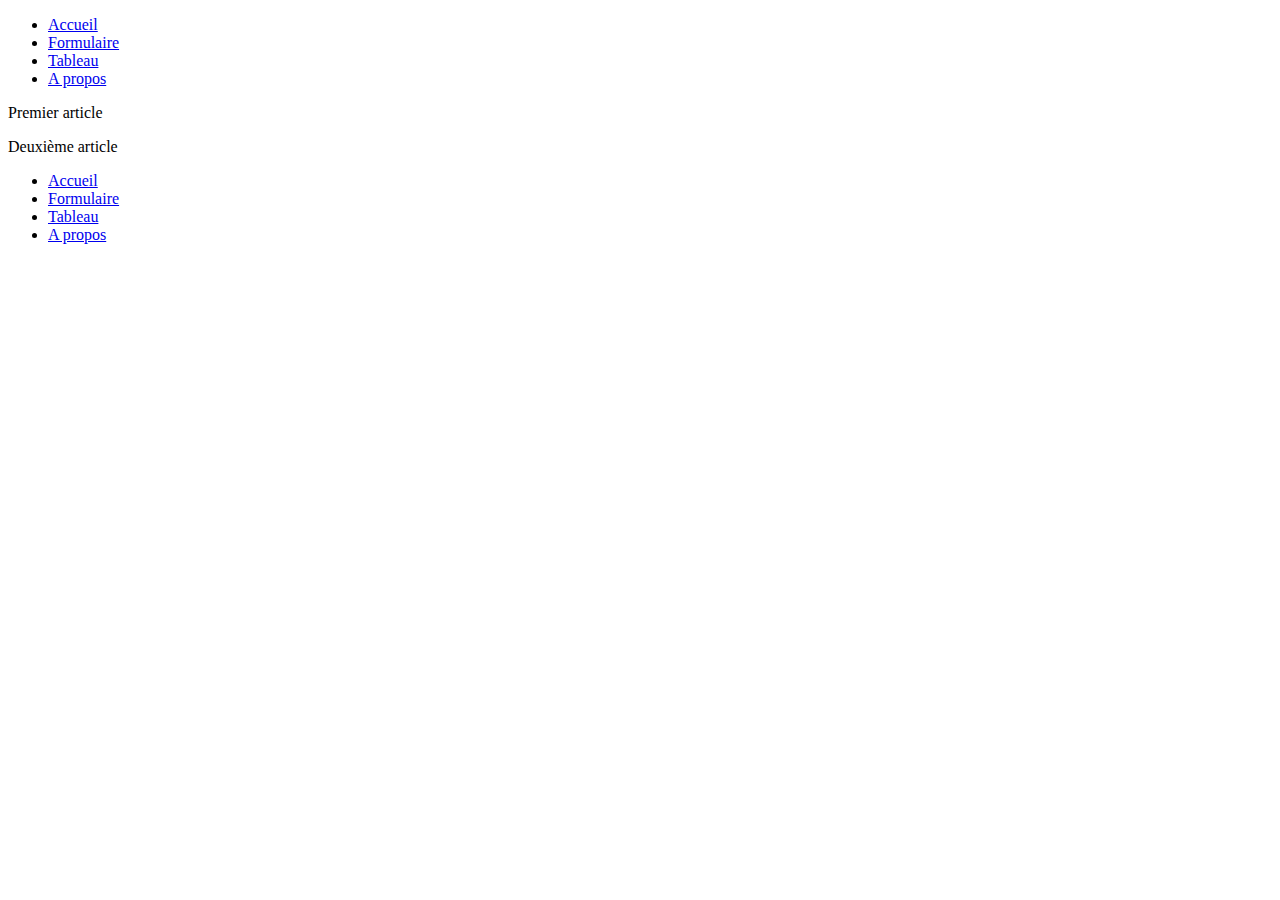
==== index.html @ fda32cfa "v0.0_html" ====
<!DOCTYPE html>
<html lang="fr">

<head>
    <meta charset="UTF-8">
    <meta name="viewport" content="width=device-width, initial-scale=1.0">
    <title>Accueil</title>
</head>

<body>
    <nav>
        <ul>
            <li><a href="index.html">Accueil</a></li>
            <li><a href="formulaire.html">Formulaire</a></li>
            <li><a href="tableau.html">Tableau</a></li>
            <li><a href="about.html">A propos</a></li>
        </ul>
    </nav>
    <section>
        <div class="article1">
            <p>
                Premier article
            </p>
        </div>
        <div class="article2">
            <p>
                Deuxième article
            </p>
        </div>
    </section>
    <footer>
        <ul>
            <li><a href="index.html">Accueil</a></li>
            <li><a href="formulaire.html">Formulaire</a></li>
            <li><a href="tableau.html">Tableau</a></li>
            <li><a href="about.html">A propos</a></li>
        </ul>
    </footer>
</body>

</html>
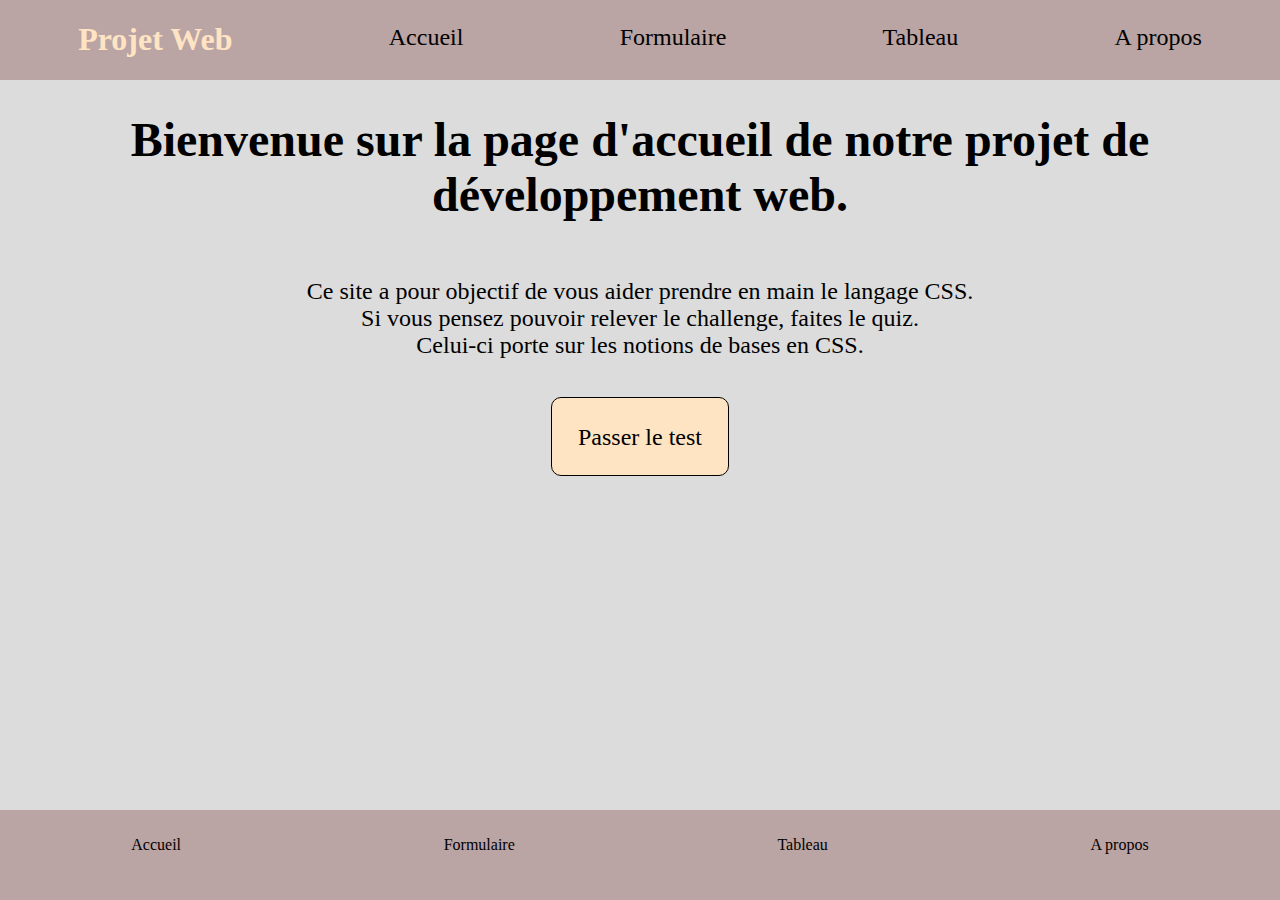
==== commit 95e18cad: "premier style" ====
--- a/index.html
+++ b/index.html
@@ -5,36 +5,33 @@
     <meta charset="UTF-8">
     <meta name="viewport" content="width=device-width, initial-scale=1.0">
     <title>Accueil</title>
+    <link rel='stylesheet' href="style.css">
 </head>
 
 <body>
     <nav>
-        <ul>
-            <li><a href="index.html">Accueil</a></li>
-            <li><a href="formulaire.html">Formulaire</a></li>
-            <li><a href="tableau.html">Tableau</a></li>
-            <li><a href="about.html">A propos</a></li>
-        </ul>
+        <h1>Projet Web</h1>
+        <a href="index.html">Accueil</a>
+        <a href="formulaire.html">Formulaire</a>
+        <a href="tableau.html">Tableau</a>
+        <a href="about.html">A propos</a>
     </nav>
     <section>
-        <div class="article1">
-            <p>
-                Premier article
-            </p>
-        </div>
-        <div class="article2">
-            <p>
-                Deuxième article
-            </p>
+        <h1>Bienvenue sur la page d'accueil de notre projet de développement web.</h1>
+        <p>
+            Ce site a pour objectif de vous aider prendre en main le langage CSS.<br>
+            Si vous pensez pouvoir relever le challenge, faites le quiz.</br>
+            Celui-ci porte sur les notions de bases en CSS.</br>
+        </p>
+        <div>
+            <a href="formulaire.html">Passer le test</a>
         </div>
     </section>
     <footer>
-        <ul>
-            <li><a href="index.html">Accueil</a></li>
-            <li><a href="formulaire.html">Formulaire</a></li>
-            <li><a href="tableau.html">Tableau</a></li>
-            <li><a href="about.html">A propos</a></li>
-        </ul>
+        <a href="index.html">Accueil</a>
+        <a href="formulaire.html">Formulaire</a>
+        <a href="tableau.html">Tableau</a>
+        <a href="about.html">A propos</a>
     </footer>
 </body>
 
--- a/style.css
+++ b/style.css
@@ -0,0 +1,59 @@
+body {
+  background-color: gainsboro;
+  margin: 0;
+  font-family: Montserrat;
+}
+
+nav {
+  color: bisque;
+  background-color: rgb(187, 164, 164);
+  height: 15%;
+  display: flex;
+  flex-flow: row wrap;
+  justify-content: space-around;
+}
+
+nav a {
+  text-decoration: none;
+  color: black;
+  font-size: x-large;
+  padding-top: 1em;
+}
+
+section {
+  text-align: center;
+  font-size: x-large;
+  display: flex;
+  flex-flow: column nowrap;
+  justify-content: space-between;
+}
+
+section p {
+  margin-bottom: 5%;
+}
+
+section a {
+  border: 1px black solid;
+  background-color: bisque;
+  color: black;
+  text-decoration: none;
+  padding: 2%;
+  border-radius: 10px;
+}
+
+footer {
+  position: absolute;
+  bottom: 0;
+  width: 100%;
+  height: 10%;
+  background-color: rgb(187, 164, 164);
+  display: flex;
+  flex-flow: row wrap;
+  justify-content: space-around;
+}
+
+footer a {
+  text-decoration: none;
+  color: black;
+  margin-top: 2%;
+}
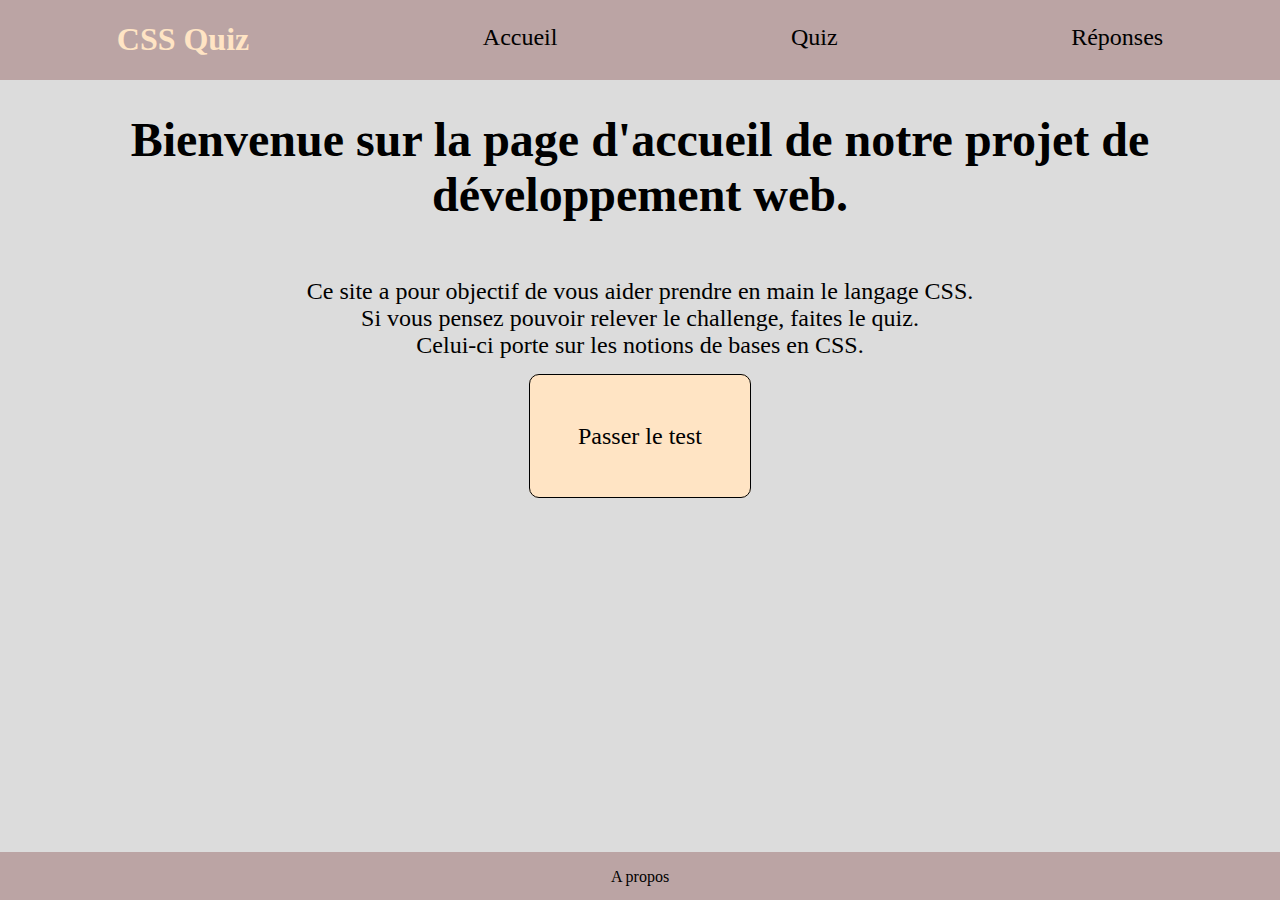
==== commit d1476b5b: "update" ====
--- a/index.html
+++ b/index.html
@@ -10,11 +10,10 @@
 
 <body>
     <nav>
-        <h1>Projet Web</h1>
+        <h1>CSS Quiz</h1>
         <a href="index.html">Accueil</a>
-        <a href="formulaire.html">Formulaire</a>
-        <a href="tableau.html">Tableau</a>
-        <a href="about.html">A propos</a>
+        <a href="formulaire.html">Quiz</a>
+        <a href="tableau.html">Réponses</a>
     </nav>
     <section>
         <h1>Bienvenue sur la page d'accueil de notre projet de développement web.</h1>
@@ -28,9 +27,6 @@
         </div>
     </section>
     <footer>
-        <a href="index.html">Accueil</a>
-        <a href="formulaire.html">Formulaire</a>
-        <a href="tableau.html">Tableau</a>
         <a href="about.html">A propos</a>
     </footer>
 </body>
--- a/style.css
+++ b/style.css
@@ -22,10 +22,11 @@
 
 section {
   text-align: center;
-  font-size: x-large;
+  font-size: 1.5em;
   display: flex;
   flex-flow: column nowrap;
   justify-content: space-between;
+  margin-block-end: 5em;
 }
 
 section p {
@@ -37,15 +38,15 @@
   background-color: bisque;
   color: black;
   text-decoration: none;
-  padding: 2%;
+  padding: 2em;
   border-radius: 10px;
 }
 
 footer {
-  position: absolute;
+  position: fixed;
   bottom: 0;
   width: 100%;
-  height: 10%;
+  height: 3em;
   background-color: rgb(187, 164, 164);
   display: flex;
   flex-flow: row wrap;
@@ -55,5 +56,33 @@
 footer a {
   text-decoration: none;
   color: black;
-  margin-top: 2%;
+  margin-top: 1em;
 }
+
+.formulaire {
+  margin-inline: 1rem;
+  display: flex;
+  flex-flow: column nowrap;
+  justify-content: space-evenly;
+}
+
+.question {
+  margin-block-end: 2em;
+}
+
+.question .reponse {
+  margin-right: 2em;
+}
+
+.contact {
+  display: flex;
+  flex-flow: column nowrap;
+  justify-content: space-evenly;
+  align-content: center;
+  margin-left: 10em;
+  margin-right: 10em;
+}
+
+#boutonForm {
+  margin: 5em;
+}
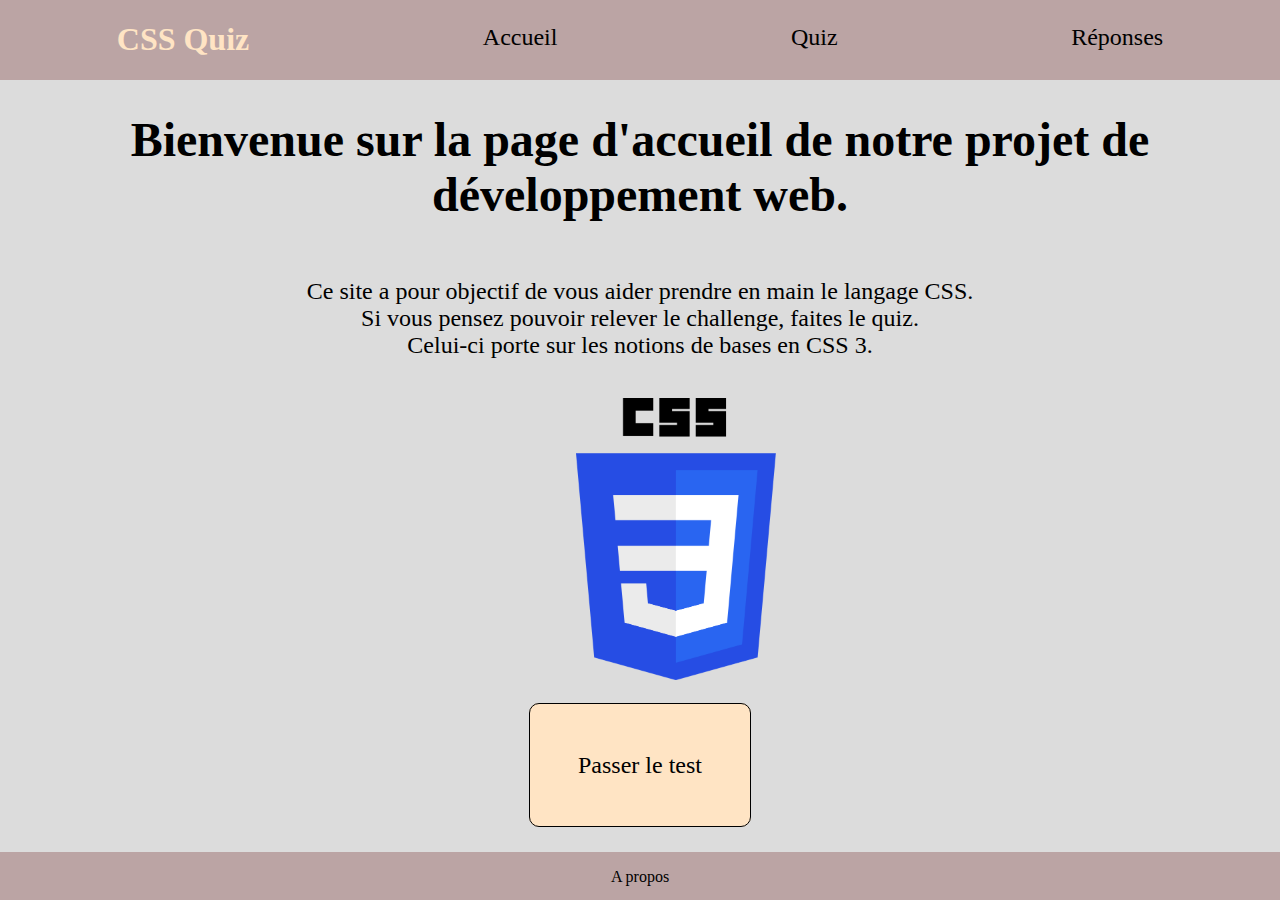
==== commit d7000410: "update form" ====
--- a/index.html
+++ b/index.html
@@ -16,12 +16,14 @@
         <a href="tableau.html">Réponses</a>
     </nav>
     <section>
+
         <h1>Bienvenue sur la page d'accueil de notre projet de développement web.</h1>
         <p>
             Ce site a pour objectif de vous aider prendre en main le langage CSS.<br>
             Si vous pensez pouvoir relever le challenge, faites le quiz.</br>
-            Celui-ci porte sur les notions de bases en CSS.</br>
+            Celui-ci porte sur les notions de bases en CSS 3.</br>
         </p>
+        <img src="CSS3_logo.png" alt="logo_CSS" id="logo_CSS" width="200px">
         <div>
             <a href="formulaire.html">Passer le test</a>
         </div>
--- a/style.css
+++ b/style.css
@@ -30,7 +30,7 @@
 }
 
 section p {
-  margin-bottom: 5%;
+  margin-bottom: 3%;
 }
 
 section a {
@@ -59,7 +59,7 @@
   margin-top: 1em;
 }
 
-.formulaire {
+#formulaire {
   margin-inline: 1rem;
   display: flex;
   flex-flow: column nowrap;
@@ -74,15 +74,44 @@
   margin-right: 2em;
 }
 
-.contact {
+#contact {
   display: flex;
-  flex-flow: column nowrap;
-  justify-content: space-evenly;
+  flex-flow: column wrap;
+  justify-content: space-between;
   align-content: center;
   margin-left: 10em;
   margin-right: 10em;
 }
 
-#boutonForm {
+#contact label {
+  margin: 1em;
+}
+
+#resultats a {
+  flex-flow: row wrap;
   margin: 5em;
 }
+
+#resultats table {
+  margin: 3em;
+}
+
+section #logo_CSS {
+  position: relative;
+  left: 45vw;
+  margin-block-end: 3em;
+}
+
+.bouton {
+  border: 1px black solid;
+  background-color: bisque;
+  color: black;
+  text-decoration: none;
+  padding: 2em;
+  border-radius: 10px;
+  font-size: 1em;
+}
+
+section #tableau {
+  border-spacing: 1em;
+}
